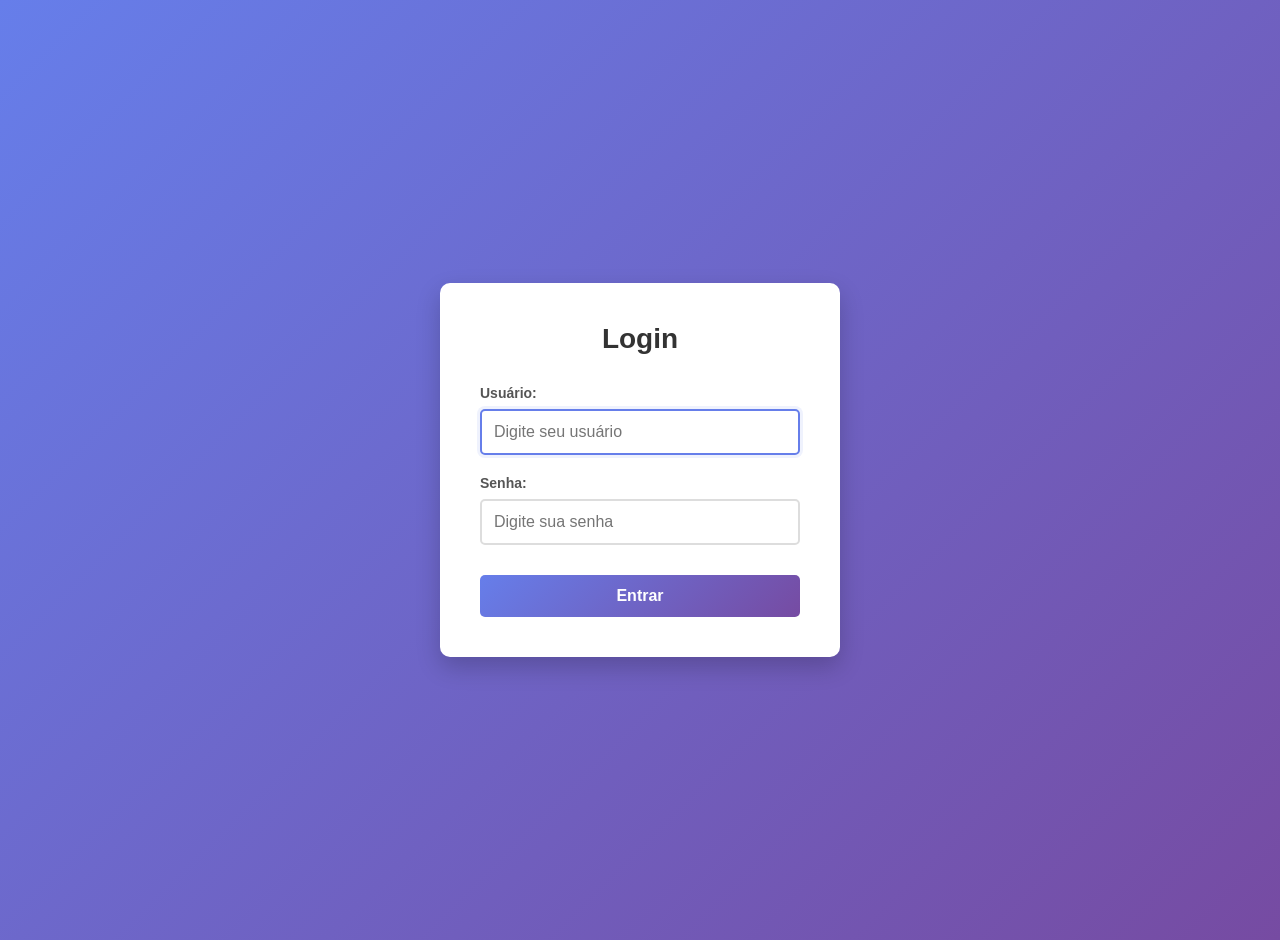
==== index.html @ e70e294c "primeira tentativa" ====
<!DOCTYPE html>
<html lang="pt-BR">
<head>
    <meta charset="UTF-8">
    <meta name="viewport" content="width=device-width, initial-scale=1.0">
    <title>Login - Amatec Ordem By Service</title>
    <link rel="stylesheet" href="style.css">
</head>
<body>
    <div class="login-container">
        <div class="login-box">
            <h1>Login</h1>
            
            <form id="loginForm">
                <div class="form-group">
                    <label for="username">Usuário:</label>
                    <input 
                        type="text" 
                        id="username" 
                        name="username" 
                        placeholder="Digite seu usuário"
                        required
                    >
                </div>

                <div class="form-group">
                    <label for="password">Senha:</label>
                    <input 
                        type="password" 
                        id="password" 
                        name="password" 
                        placeholder="Digite sua senha"
                        required
                    >
                </div>

                <button type="submit" class="btn-login">Entrar</button>
            </form>

            <div id="message" class="message"></div>
        </div>
    </div>

    <div id="loggedInScreen" class="logged-in-screen hidden">
        <div class="logged-in-box">
            <h1>✓ Usuário Logado</h1>
            <p id="userDisplay"></p>
            <button class="btn-logout" onclick="logout()">Sair</button>
        </div>
    </div>

    <script src="main.js"></script>
</body>
</html>
---- style.css ----
* {
    margin: 0;
    padding: 0;
    box-sizing: border-box;
}

body {
    font-family: 'Segoe UI', Tahoma, Geneva, Verdana, sans-serif;
    background: linear-gradient(135deg, #667eea 0%, #764ba2 100%);
    display: flex;
    justify-content: center;
    align-items: center;
    min-height: 100vh;
    padding: 20px;
}

.login-container {
    display: flex;
    justify-content: center;
    align-items: center;
    min-height: 100vh;
    width: 100%;
}

.login-box {
    background: white;
    padding: 40px;
    border-radius: 10px;
    box-shadow: 0 10px 25px rgba(0, 0, 0, 0.2);
    width: 100%;
    max-width: 400px;
    animation: slideIn 0.5s ease-out;
}

.login-box h1 {
    text-align: center;
    color: #333;
    margin-bottom: 30px;
    font-size: 28px;
}

.form-group {
    margin-bottom: 20px;
}

.form-group label {
    display: block;
    margin-bottom: 8px;
    color: #555;
    font-weight: 600;
    font-size: 14px;
}

.form-group input {
    width: 100%;
    padding: 12px;
    border: 2px solid #ddd;
    border-radius: 5px;
    font-size: 16px;
    transition: border-color 0.3s;
}

.form-group input:focus {
    outline: none;
    border-color: #667eea;
    box-shadow: 0 0 0 3px rgba(102, 126, 234, 0.1);
}

.btn-login {
    width: 100%;
    padding: 12px;
    background: linear-gradient(135deg, #667eea 0%, #764ba2 100%);
    color: white;
    border: none;
    border-radius: 5px;
    font-size: 16px;
    font-weight: 600;
    cursor: pointer;
    transition: transform 0.2s, box-shadow 0.2s;
    margin-top: 10px;
}

.btn-login:hover {
    transform: translateY(-2px);
    box-shadow: 0 5px 15px rgba(102, 126, 234, 0.4);
}

.btn-login:active {
    transform: translateY(0);
}

.message {
    margin-top: 20px;
    padding: 12px;
    border-radius: 5px;
    text-align: center;
    font-weight: 600;
    display: none;
}

.message.error {
    background-color: #fee;
    color: #c33;
    display: block;
    animation: shake 0.5s;
}

.message.success {
    background-color: #efe;
    color: #3c3;
    display: block;
}

.logged-in-screen {
    position: fixed;
    top: 0;
    left: 0;
    width: 100%;
    height: 100%;
    background: linear-gradient(135deg, #667eea 0%, #764ba2 100%);
    display: flex;
    justify-content: center;
    align-items: center;
    z-index: 1000;
    padding: 20px;
}

.logged-in-screen.hidden {
    display: none;
}

.logged-in-box {
    background: white;
    padding: 50px 40px;
    border-radius: 10px;
    box-shadow: 0 10px 25px rgba(0, 0, 0, 0.2);
    text-align: center;
    width: 100%;
    max-width: 400px;
    animation: slideIn 0.5s ease-out;
}

.logged-in-box h1 {
    color: #4caf50;
    margin-bottom: 20px;
    font-size: 32px;
}

.logged-in-box p {
    color: #666;
    margin-bottom: 30px;
    font-size: 18px;
}

.btn-logout {
    padding: 12px 30px;
    background: #4caf50;
    color: white;
    border: none;
    border-radius: 5px;
    font-size: 16px;
    font-weight: 600;
    cursor: pointer;
    transition: background 0.3s;
}

.btn-logout:hover {
    background: #45a049;
}

@keyframes slideIn {
    from {
        opacity: 0;
        transform: translateY(-20px);
    }
    to {
        opacity: 1;
        transform: translateY(0);
    }
}

@keyframes shake {
    0%, 100% { transform: translateX(0); }
    25% { transform: translateX(-10px); }
    75% { transform: translateX(10px); }
}

/* Responsividade */
@media (max-width: 768px) {
    .login-box,
    .logged-in-box {
        padding: 30px 20px;
        margin: 0 10px;
    }

    .login-box h1,
    .logged-in-box h1 {
        font-size: 24px;
    }

    .form-group input {
        padding: 10px;
        font-size: 16px;
    }

    .btn-login,
    .btn-logout {
        padding: 10px;
    }
}

@media (max-width: 480px) {
    .login-box,
    .logged-in-box {
        padding: 20px;
        max-width: 100%;
    }

    .login-box h1,
    .logged-in-box h1 {
        font-size: 20px;
    }

    .form-group label {
        font-size: 12px;
    }

    .form-group input {
        padding: 8px;
        font-size: 14px;
    }

    .logged-in-box p {
        font-size: 16px;
    }
}
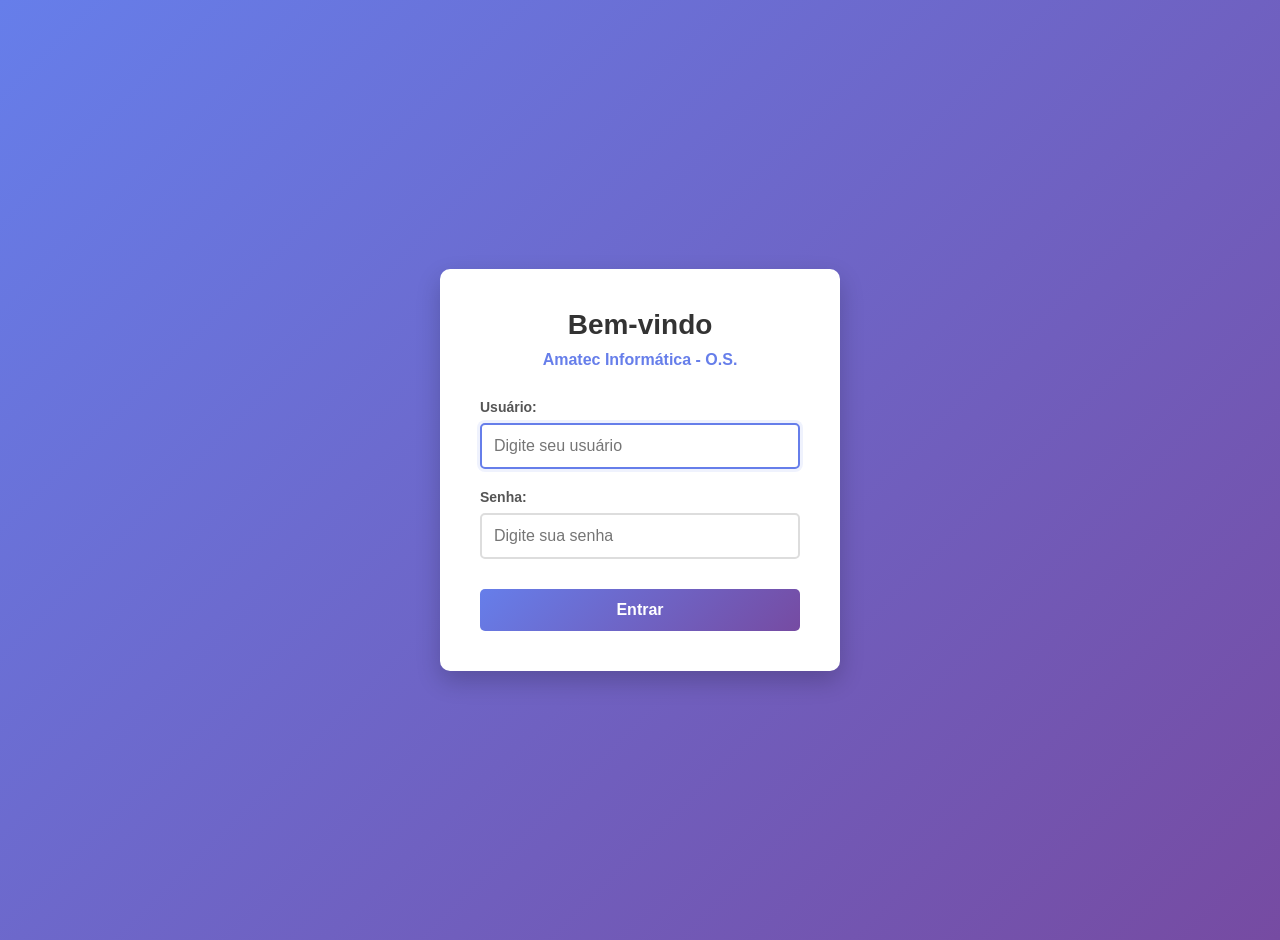
==== commit 6a150db6: "mudando para ordem" ====
--- a/index.html
+++ b/index.html
@@ -9,7 +9,10 @@
 <body>
     <div class="login-container">
         <div class="login-box">
-            <h1>Login</h1>
+            <div class="welcome-header">
+                <h1>Bem-vindo</h1>
+                <p class="system-name">Amatec Informática - O.S.</p>
+            </div>
             
             <form id="loginForm">
                 <div class="form-group">
@@ -41,14 +44,6 @@
         </div>
     </div>
 
-    <div id="loggedInScreen" class="logged-in-screen hidden">
-        <div class="logged-in-box">
-            <h1>✓ Usuário Logado</h1>
-            <p id="userDisplay"></p>
-            <button class="btn-logout" onclick="logout()">Sair</button>
-        </div>
-    </div>
-
     <script src="main.js"></script>
 </body>
 </html>
--- a/style.css
+++ b/style.css
@@ -35,8 +35,20 @@
 .login-box h1 {
     text-align: center;
     color: #333;
+    margin-bottom: 10px;
+    font-size: 28px;
+}
+
+.welcome-header {
+    text-align: center;
     margin-bottom: 30px;
-    font-size: 28px;
+}
+
+.system-name {
+    color: #667eea;
+    font-size: 16px;
+    font-weight: 600;
+    margin: 0;
 }
 
 .form-group {
@@ -111,63 +123,6 @@
     display: block;
 }
 
-.logged-in-screen {
-    position: fixed;
-    top: 0;
-    left: 0;
-    width: 100%;
-    height: 100%;
-    background: linear-gradient(135deg, #667eea 0%, #764ba2 100%);
-    display: flex;
-    justify-content: center;
-    align-items: center;
-    z-index: 1000;
-    padding: 20px;
-}
-
-.logged-in-screen.hidden {
-    display: none;
-}
-
-.logged-in-box {
-    background: white;
-    padding: 50px 40px;
-    border-radius: 10px;
-    box-shadow: 0 10px 25px rgba(0, 0, 0, 0.2);
-    text-align: center;
-    width: 100%;
-    max-width: 400px;
-    animation: slideIn 0.5s ease-out;
-}
-
-.logged-in-box h1 {
-    color: #4caf50;
-    margin-bottom: 20px;
-    font-size: 32px;
-}
-
-.logged-in-box p {
-    color: #666;
-    margin-bottom: 30px;
-    font-size: 18px;
-}
-
-.btn-logout {
-    padding: 12px 30px;
-    background: #4caf50;
-    color: white;
-    border: none;
-    border-radius: 5px;
-    font-size: 16px;
-    font-weight: 600;
-    cursor: pointer;
-    transition: background 0.3s;
-}
-
-.btn-logout:hover {
-    background: #45a049;
-}
-
 @keyframes slideIn {
     from {
         opacity: 0;
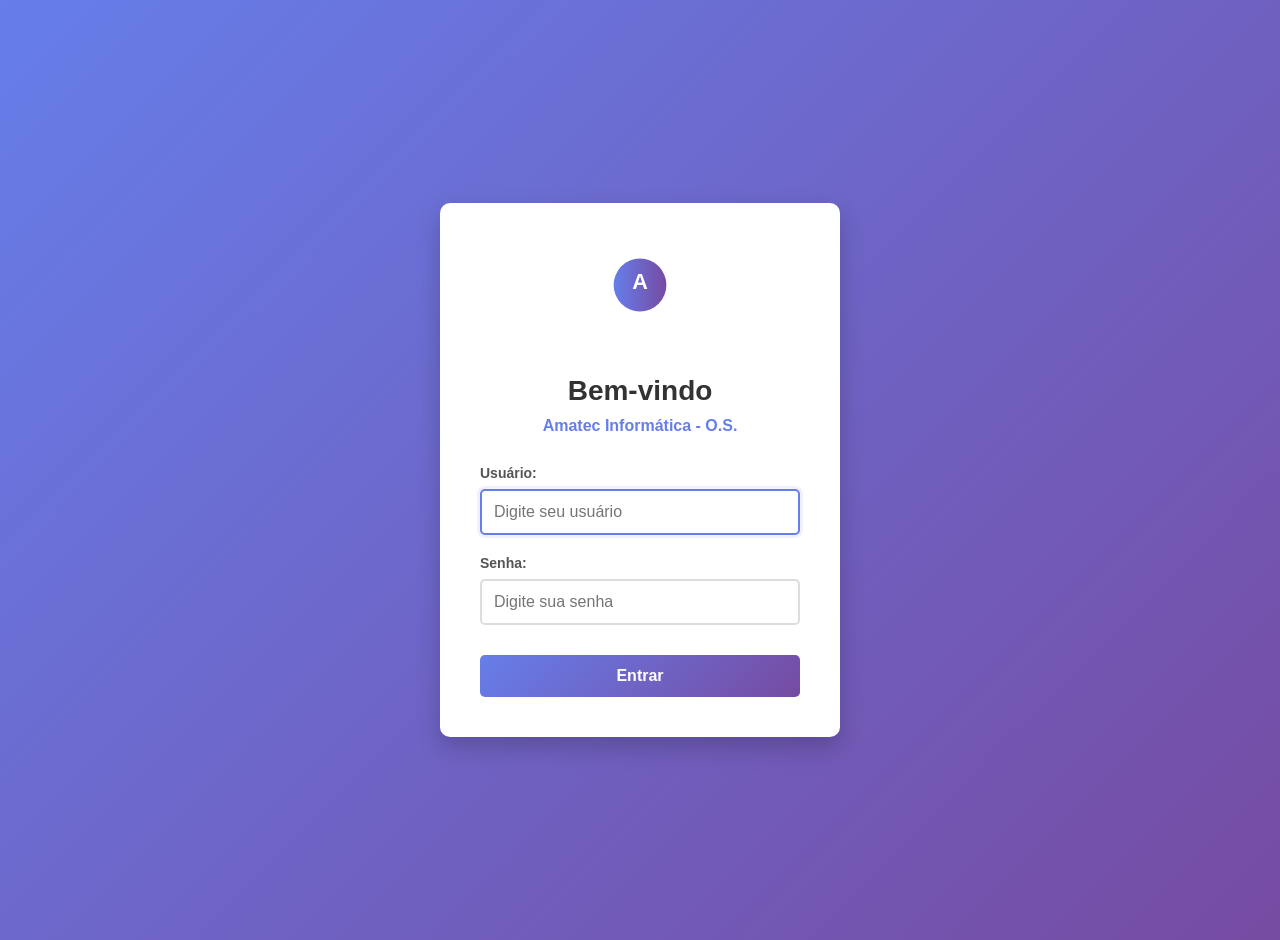
==== commit bf28e910: "responsivo01" ====
--- a/index.html
+++ b/index.html
@@ -10,6 +10,7 @@
     <div class="login-container">
         <div class="login-box">
             <div class="welcome-header">
+                <img src="assets/logo-amatec.svg" alt="Logo Amatec" class="logo-amatec">
                 <h1>Bem-vindo</h1>
                 <p class="system-name">Amatec Informática - O.S.</p>
             </div>
--- a/style.css
+++ b/style.css
@@ -189,3 +189,15 @@
         font-size: 16px;
     }
 }
+
+/* Logo Amatec (responsiva) */
+.logo-amatec {
+    width: 120px;
+    max-width: 40%;
+    height: auto;
+    display: block;
+    margin: 0 auto 12px auto;
+}
+
+/* Garantir imagens responsivas em geral */
+img { max-width: 100%; height: auto; }
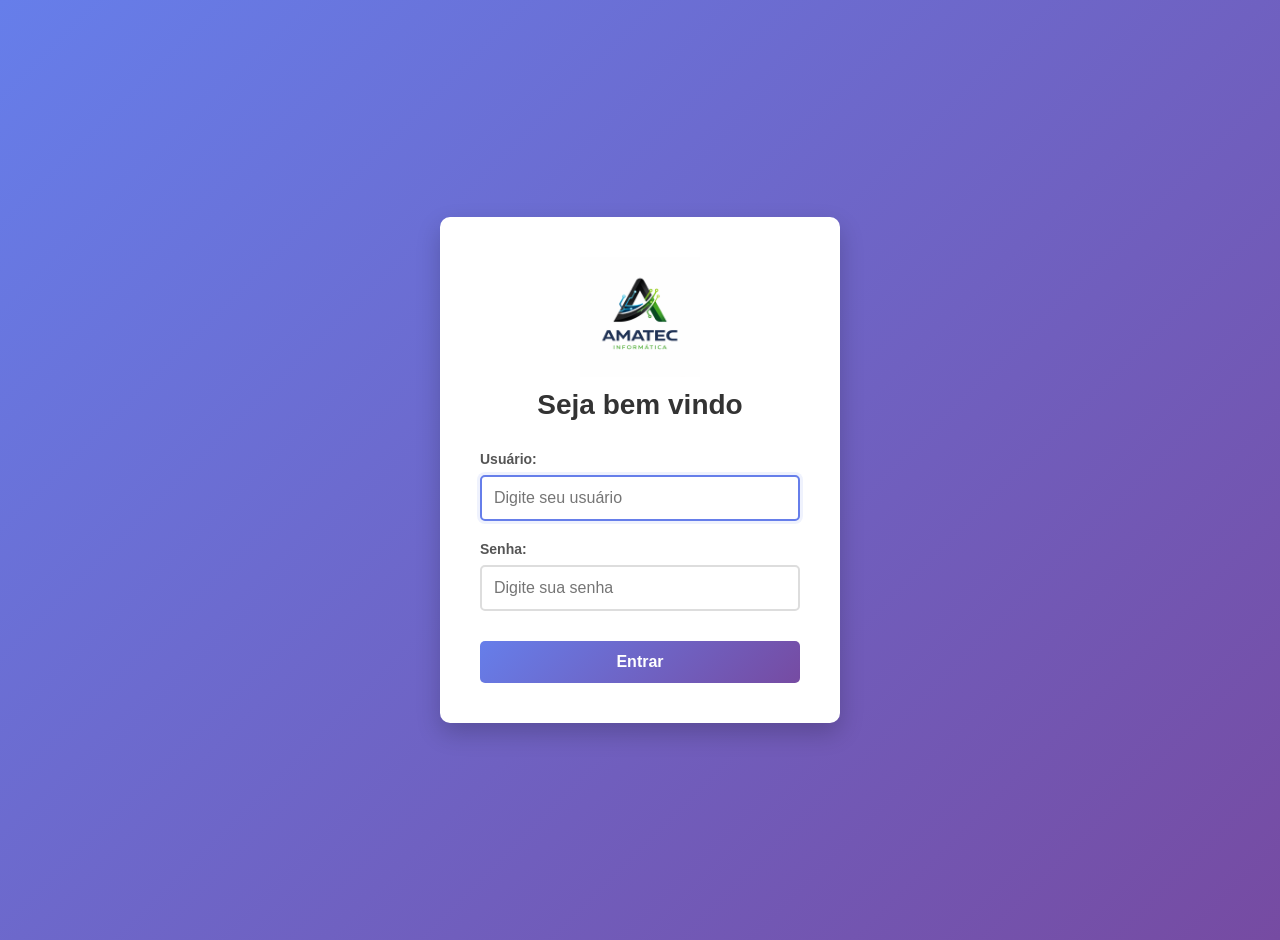
==== commit 331c555c: "logo login" ====
--- a/index.html
+++ b/index.html
@@ -10,9 +10,8 @@
     <div class="login-container">
         <div class="login-box">
             <div class="welcome-header">
-                <img src="assets/logo-amatec.svg" alt="Logo Amatec" class="logo-amatec">
-                <h1>Bem-vindo</h1>
-                <p class="system-name">Amatec Informática - O.S.</p>
+                <img src="logoamatec.png" alt="Logo Amatec" class="logo-amatec">
+                <h1>Seja bem vindo</h1>
             </div>
             
             <form id="loginForm">
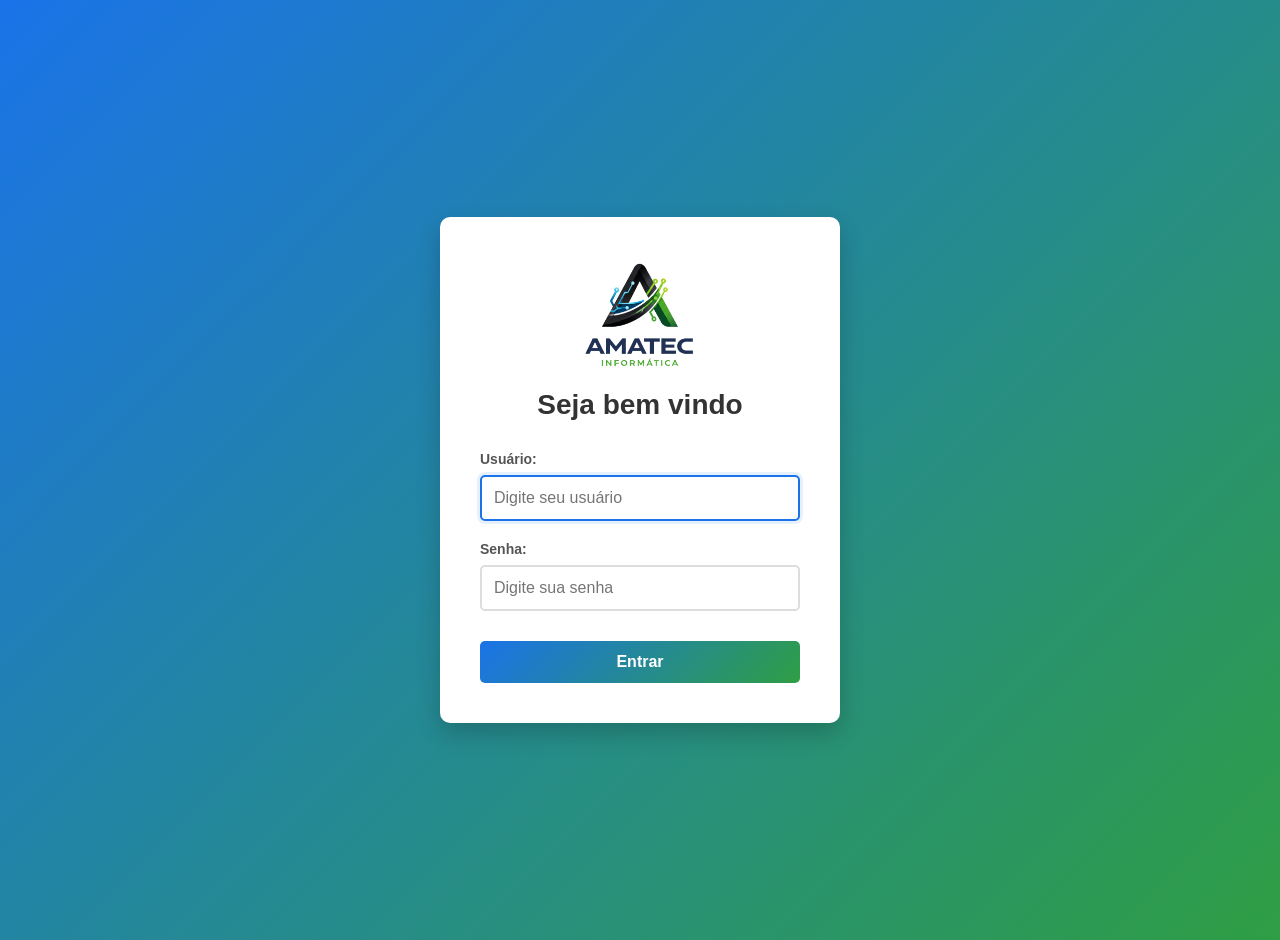
==== commit 64292f97: "alterações de topo de menu e cabeçalho" ====
--- a/index.html
+++ b/index.html
@@ -10,7 +10,7 @@
     <div class="login-container">
         <div class="login-box">
             <div class="welcome-header">
-                <img src="logoamatec.png" alt="Logo Amatec" class="logo-amatec">
+                <img src="assets/logosemfundo.png" alt="Logo Amatec" class="logo-amatec">
                 <h1>Seja bem vindo</h1>
             </div>
             
--- a/style.css
+++ b/style.css
@@ -6,7 +6,7 @@
 
 body {
     font-family: 'Segoe UI', Tahoma, Geneva, Verdana, sans-serif;
-    background: linear-gradient(135deg, #667eea 0%, #764ba2 100%);
+    background: linear-gradient(135deg, #1A73E8 0%, #2F9E44 100%);
     display: flex;
     justify-content: center;
     align-items: center;
@@ -45,7 +45,7 @@
 }
 
 .system-name {
-    color: #667eea;
+    color: #1A73E8;
     font-size: 16px;
     font-weight: 600;
     margin: 0;
@@ -74,14 +74,14 @@
 
 .form-group input:focus {
     outline: none;
-    border-color: #667eea;
-    box-shadow: 0 0 0 3px rgba(102, 126, 234, 0.1);
+    border-color: #1A73E8;
+    box-shadow: 0 0 0 3px rgba(26, 115, 232, 0.1);
 }
 
 .btn-login {
     width: 100%;
     padding: 12px;
-    background: linear-gradient(135deg, #667eea 0%, #764ba2 100%);
+    background: linear-gradient(135deg, #1A73E8 0%, #2F9E44 100%);
     color: white;
     border: none;
     border-radius: 5px;
@@ -94,7 +94,7 @@
 
 .btn-login:hover {
     transform: translateY(-2px);
-    box-shadow: 0 5px 15px rgba(102, 126, 234, 0.4);
+    box-shadow: 0 5px 15px rgba(26, 115, 232, 0.4);
 }
 
 .btn-login:active {
@@ -194,7 +194,7 @@
 .logo-amatec {
     width: 120px;
     max-width: 40%;
-    height: auto;
+    height: 120px;
     display: block;
     margin: 0 auto 12px auto;
 }
